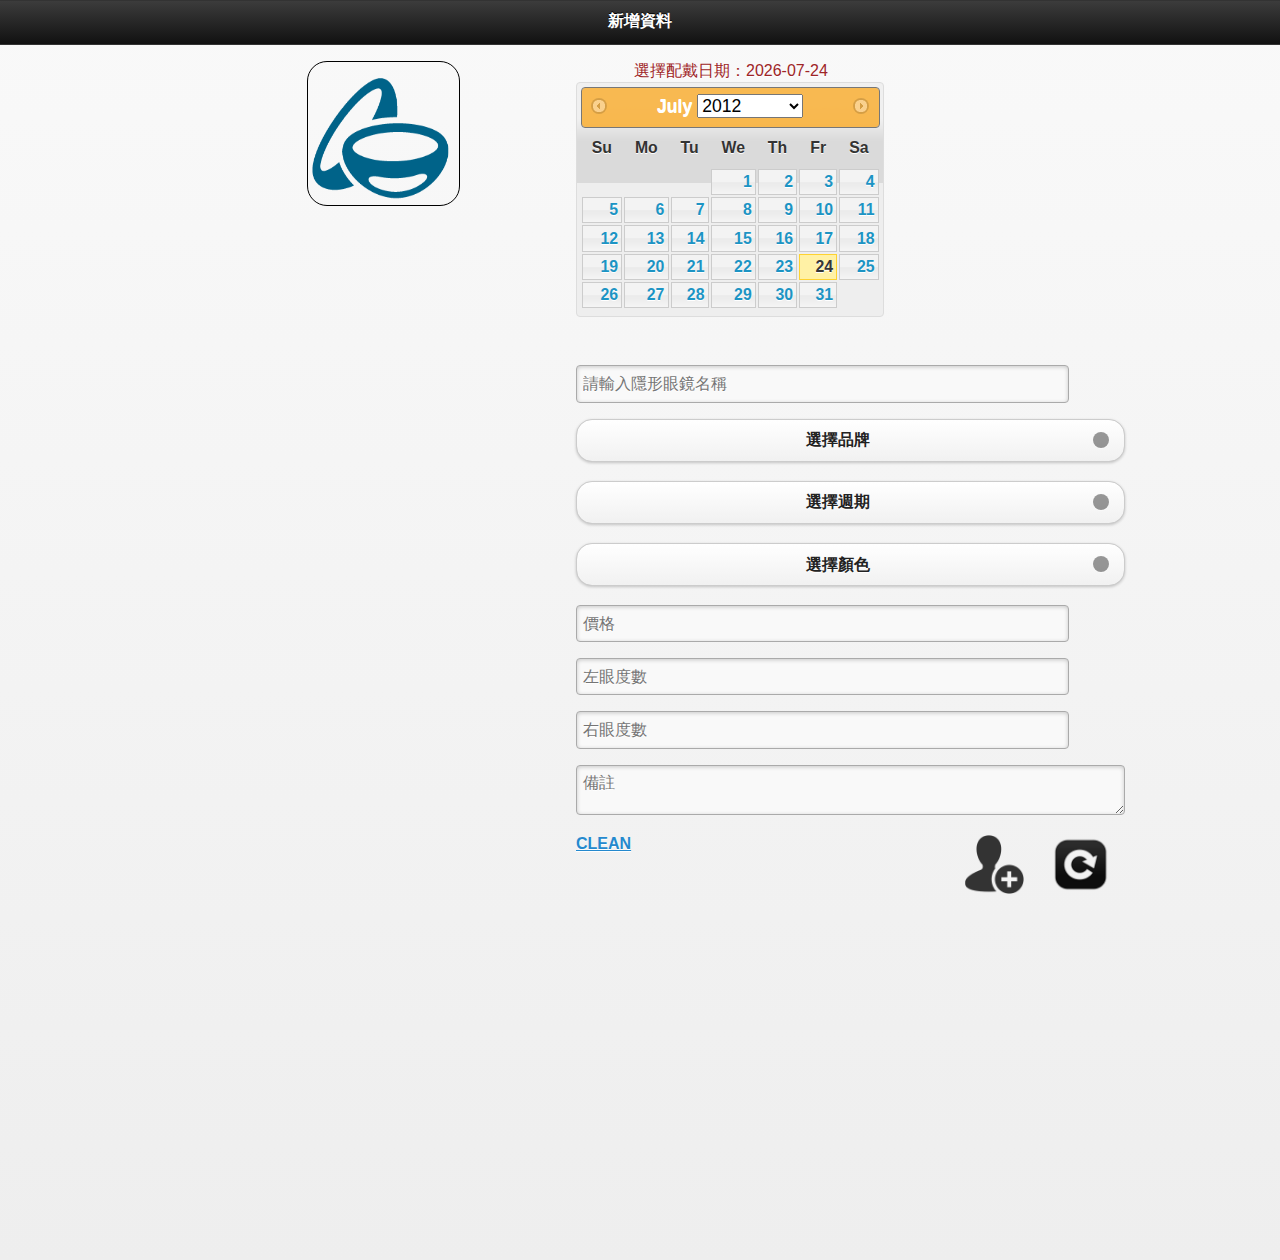
==== insert.html @ 304fce90 "Camera" ====
<!doctype html>
<html>
<head>
<meta charset="utf-8">
<title>Eye Cares</title>
<link href="jquery-mobile/jquery.mobile.theme-1.3.0.min.css" rel="stylesheet" type="text/css">
<link href="jquery-mobile/jquery.mobile.structure-1.3.0.min.css" rel="stylesheet" type="text/css">
<link href="css/insert.css" rel="stylesheet" type="text/css">
<link href="jQueryAssets/jquery.ui.core.min.css" rel="stylesheet" type="text/css">
<link href="jQueryAssets/jquery.ui.theme.min.css" rel="stylesheet" type="text/css">
<link href="jQueryAssets/jquery.ui.datepicker.min.css" rel="stylesheet" type="text/css">
<script src="jquery-mobile/jquery-1.11.1.min.js" type="text/javascript"></script>
<script src="jquery-mobile/jquery.mobile-1.3.0.min.js" type="text/javascript"></script>
<script src="jQueryAssets/jquery.ui-1.10.4.datepicker.min.js" type="text/javascript"></script>
<script src="js/insert.js"></script>
<script src="phonegap.js"></script>


</head>

<body>

<div data-role="page" id="Main">
  <div data-role="header">
    <h1>新增資料</h1>
    
  </div>
  
  <div data-role="fieldcontain" >
  <div id="Datepicker1"><label for="title" id="title">選擇配戴日期：<script>
	var date = new Date();
	var currentMonth = date.getMonth()+1;
	var currentDate = date.getDate();
	if (currentMonth < 10) { currentMonth = '0' + currentMonth; }
	if (currentDate < 10) { currentDate = '0' + currentDate; }
	var today = date.getFullYear() + "-" + (currentMonth) + "-" + (currentDate);
	document.write(today);</script>
      </label></div>
<p><a href="" onClick="takePhoto();"><img id="showPhoto" src="images/addcontacts.png" alt="" width="151" height="143" class="addcts"/></a></p>
<form id="insertform">
    <section class="inforight">
    <p><input name="ctName" type="text" id="ctName" placeholder="請輸入隱形眼鏡名稱"></p>
    <p><select name="ctCpy" id="ctCpy">
    <option value="0">選擇品牌</option>
    <option value="視康">視康</option>
    <option value="博士倫">博士倫</option>
    <option value="彩媚">彩媚</option>
    <option value="海昌">海昌</option>
    <option value="其他">其他</option>
    </select></p>
    <p><select name="ctHl" id="ctHl">
       <option value="0">選擇週期</option>
       <option value="1">日拋</option>
       <option value="2">週拋</option>
       <option value="3">雙週拋</option>
      <option value="4">年拋</option></select></p>
    <p><select name="ctColor" id="ctColor">
       <option value="0" >選擇顏色</option>
       <option value="透明">透明</option>
       <option value="藍色">藍色</option>
       <option value="棕色">棕色</option>
       <option value="黑色">黑色</option>
     </select></p>
    <p><input name="ctPrice" type="number" min="1" id="ctPrice" placeholder="價格"></p>
    <p><input name="ctLe" type="number" min="0" id="ctLe" placeholder="左眼度數"></p>
    <p><input name="ctRe" type="number" min="0" id="ctRe" placeholder="右眼度數"></p>
    <p><textarea placeholder="備註" cols="30" id="memo"></textarea></p>
    <a href="javascript:document.getElementById('insertform').reset()"><img src="images/reset.png" width="61" height="59" alt=""/></a>    
    <a href="" onClick="dbInsert();"><img src="images/insert.png" width="59" height="59" alt=""/></a>
    <a href="" onClick="dbDrop();">CLEAN</a>
    </section>
    </form>
  </div>
  
</div>
<div data-role="page" id="photo" data-add-back-btn="true">
  <div data-role="header" data-position="fixed">
    <h1>拍攝照片</h1>
  </div>
  <div data-role="content"><a id="btnPhoto" data-role="button" data-inline="true" >繼續拍攝</a>
  <div id="prePhoto_box">                         
        <div id="prePhoto"></div>                         
    </div>
  </div>
  
</div>
<script type="text/javascript">
$(function() {
	$( "#Datepicker1" ).datepicker(
		
		$.extend(
		$.datepicker.regional['zh-TW'],
		{
		dateFormat:"yy-mm-dd",
		showButtonPanel:false,
		onSelect:	function(){
					var i = document.getElementById("Datepicker1").value;
					document.getElementById("title").innerHTML = "選擇配戴日期："+ i;
					

			},changeYear: true,yearRange : '2012:2015'
		
		}
		)
		); 
});
</script>
</body>
</html>
---- css/insert.css ----
@charset "utf-8";

.inforight {
	position: absolute;
	clear: none;
	margin-top: 18em;
	left: 45%;
	width: 55%;
	float: none;
}
#Datepicker1 {
	position: absolute;
	left: 45%;
	clear: none;
	width: 55%;
	float: none;
}
div.ui-input-text {
    width: 70% !important
}

.addcts {
	position: fixed;
	left: 24%;
	margin-left: auto;
	margin-right: auto;
}
#insertform .inforight img {
	float: right;
	padding-left: 26px;
	position: relative;
	left: -24%;




}
div #Datepicker1 #title {
	padding-left: 58px;
	color: #9E2527;
}
#showPhoto {
	border: thin solid #000000;
	border-radius: 20px;

}




@media screen and (max-width:640px){
.inforight {
	position: absolute;
	clear: none;
	margin-top: 305px;
	left: 40%;
	width: 55%;
}
.addcts {
	position: fixed;
	left: 10%;
	margin-left: auto;
	margin-right: auto;
}
#Datepicker1 {
	position: absolute;
	left: 40%;
	clear: none;
	width: 55%;
}
#insertform .inforight img {
	position: relative;
	float: right;
	left: -20%;




}




}
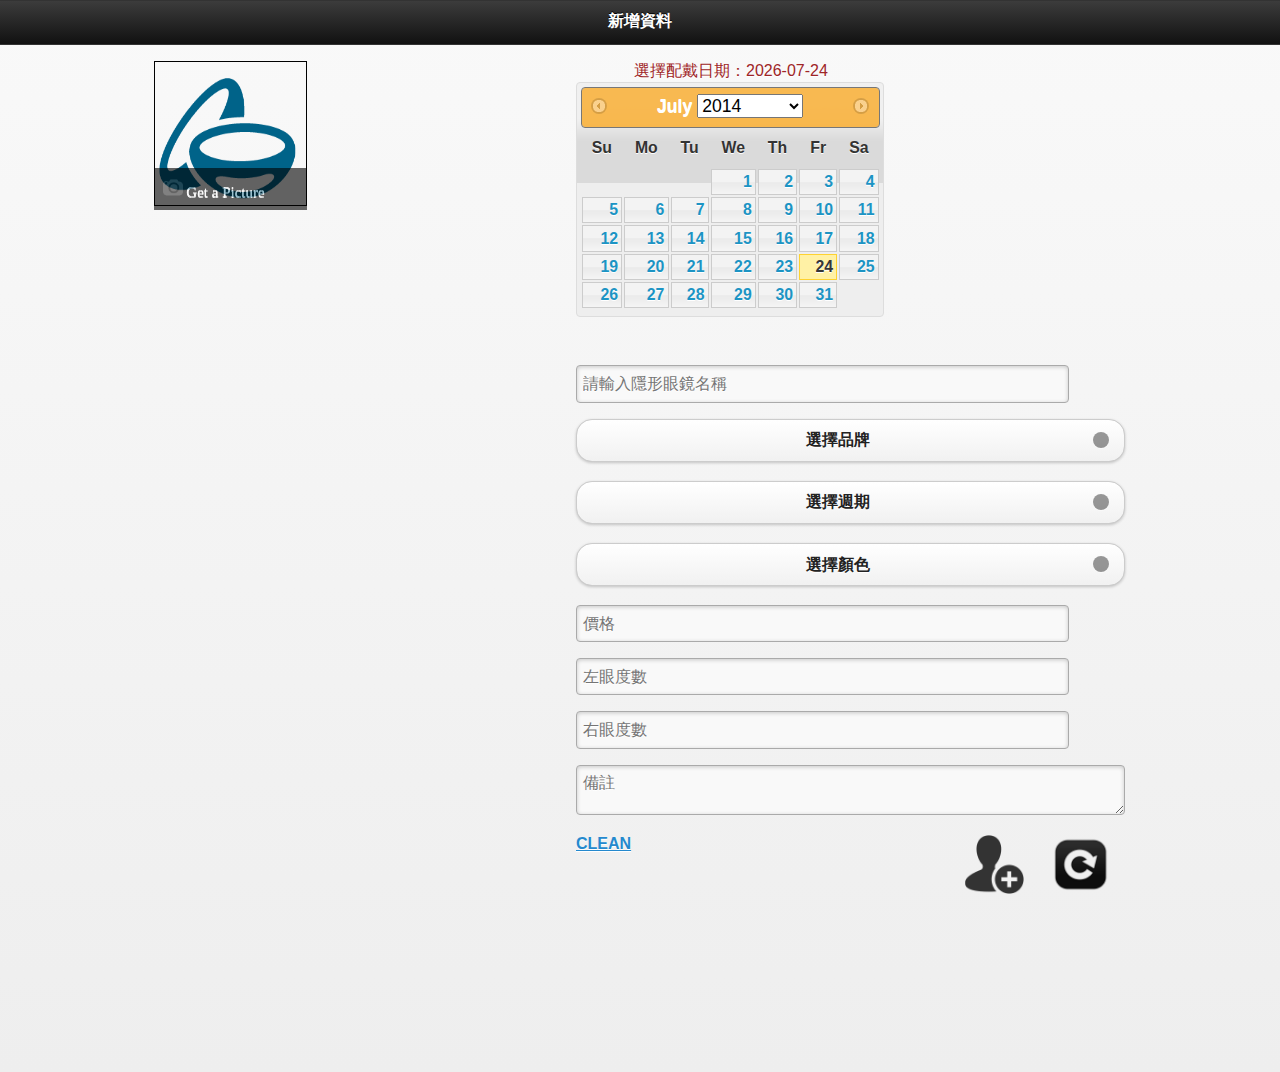
==== commit 448d11a0: "Ready To Start !" ====
--- a/insert.html
+++ b/insert.html
@@ -36,7 +36,26 @@
 	var today = date.getFullYear() + "-" + (currentMonth) + "-" + (currentDate);
 	document.write(today);</script>
       </label></div>
-<p><a href="" onClick="takePhoto();"><img id="showPhoto" src="images/addcontacts.png" alt="" width="151" height="143" class="addcts"/></a></p>
+      
+      
+      
+<p></p>
+
+<div class='wrapper'>  
+    <!-- image -->  
+      <a href="" onClick="takePhoto();"><img id="showPhoto" src="images/addcontacts.png" alt="" width="151" height="143"/></a>
+    <!-- description div -->  
+    <div class='description'>  
+        <!-- description content -->  
+        <p class='description_content'><img src="images/camera.png" width="20" height="20" alt=""/> Get a Picture  </p>  
+        <!-- end description content -->  
+    </div>  
+    <!-- end description div -->  
+</div>  
+
+
+
+
 <form id="insertform">
     <section class="inforight">
     <p><input name="ctName" type="text" id="ctName" placeholder="請輸入隱形眼鏡名稱"></p>
@@ -98,7 +117,7 @@
 					document.getElementById("title").innerHTML = "選擇配戴日期："+ i;
 					
 
-			},changeYear: true,yearRange : '2012:2015'
+			},changeYear: true,yearRange : '2014:2020'
 		
 		}
 		)
--- a/css/insert.css
+++ b/css/insert.css
@@ -18,13 +18,6 @@
 div.ui-input-text {
     width: 70% !important
 }
-
-.addcts {
-	position: fixed;
-	left: 24%;
-	margin-left: auto;
-	margin-right: auto;
-}
 #insertform .inforight img {
 	float: right;
 	padding-left: 26px;
@@ -41,8 +34,40 @@
 }
 #showPhoto {
 	border: thin solid #000000;
-	border-radius: 20px;
+	position: static;
 
+}
+.wrapper {
+	position: absolute;
+	top: 0%;
+	margin-left: 12%;
+}
+
+<style>
+div.wrapper{
+	float:left; /* important */
+	position:relative; /* important(so we can absolutely position the description div */ 
+}
+div.description{
+	position: absolute; /* absolute position (so we can position it where we want)*/
+	bottom: 0px; /* position will be on bottom */
+	left: 0px;
+	/* styling bellow */
+	background-color: black;
+	font-family: 'tahoma';
+	font-size: 15px;
+	color: white;
+	opacity: 0.6; /* transparency */
+	filter: alpha(opacity=60); /* IE transparency */
+	width: 153px;
+}
+p.description_content{
+	padding-top: 9px;
+	padding-right: 9px;
+	padding-left: 9px;
+	padding-bottom: 9px;
+	margin: 0px;
+	text-decoration: none;
 }
 
 
@@ -55,12 +80,6 @@
 	margin-top: 305px;
 	left: 40%;
 	width: 55%;
-}
-.addcts {
-	position: fixed;
-	left: 10%;
-	margin-left: auto;
-	margin-right: auto;
 }
 #Datepicker1 {
 	position: absolute;
@@ -82,3 +101,84 @@
 
 
 }
+
+@media screen and (max-width:360px){
+.inforight {
+	position: absolute;
+	clear: none;
+	margin-top: 125%;
+	left: 18%;
+	width: 66%;
+}
+#Datepicker1 {
+	position: absolute;
+	clear: none;
+	float: none;
+	margin-top: 59%;
+	left: 4%;
+}
+div.ui-input-text {
+
+
+}
+#insertform .inforight img {
+	float: right;
+	padding-left: 26px;
+	position: relative;
+	left: -24%;
+
+
+
+
+}
+div #Datepicker1 #title {
+	color: #9E2527;
+	position: absolute;
+	top: -12%;
+	margin-left: 6px;
+	width: 205px;
+}
+#showPhoto {
+	border: thin solid #000000;
+	position: absolute;
+	border-radius: 10px;
+
+}
+.wrapper {
+	position: absolute;
+	margin-top: 32px;
+	left: 15%;
+}
+p.description_content {
+	padding-top: 9px;
+	padding-right: 9px;
+	padding-left: 9px;
+	padding-bottom: 9px;
+	margin: 0px;
+	text-decoration: none;
+}
+div.description {
+	position: static;
+	/* styling bellow */
+	background-color: black;
+	font-family: 'tahoma';
+	font-size: 15px;
+	color: white;
+	opacity: 0.6; /* transparency */
+	filter: alpha(opacity=60); /* IE transparency */
+	width: 153px;
+	margin-top: 109px;
+	text-align: center;
+	height: 36px;
+}
+
+
+
+
+
+
+
+
+
+
+}
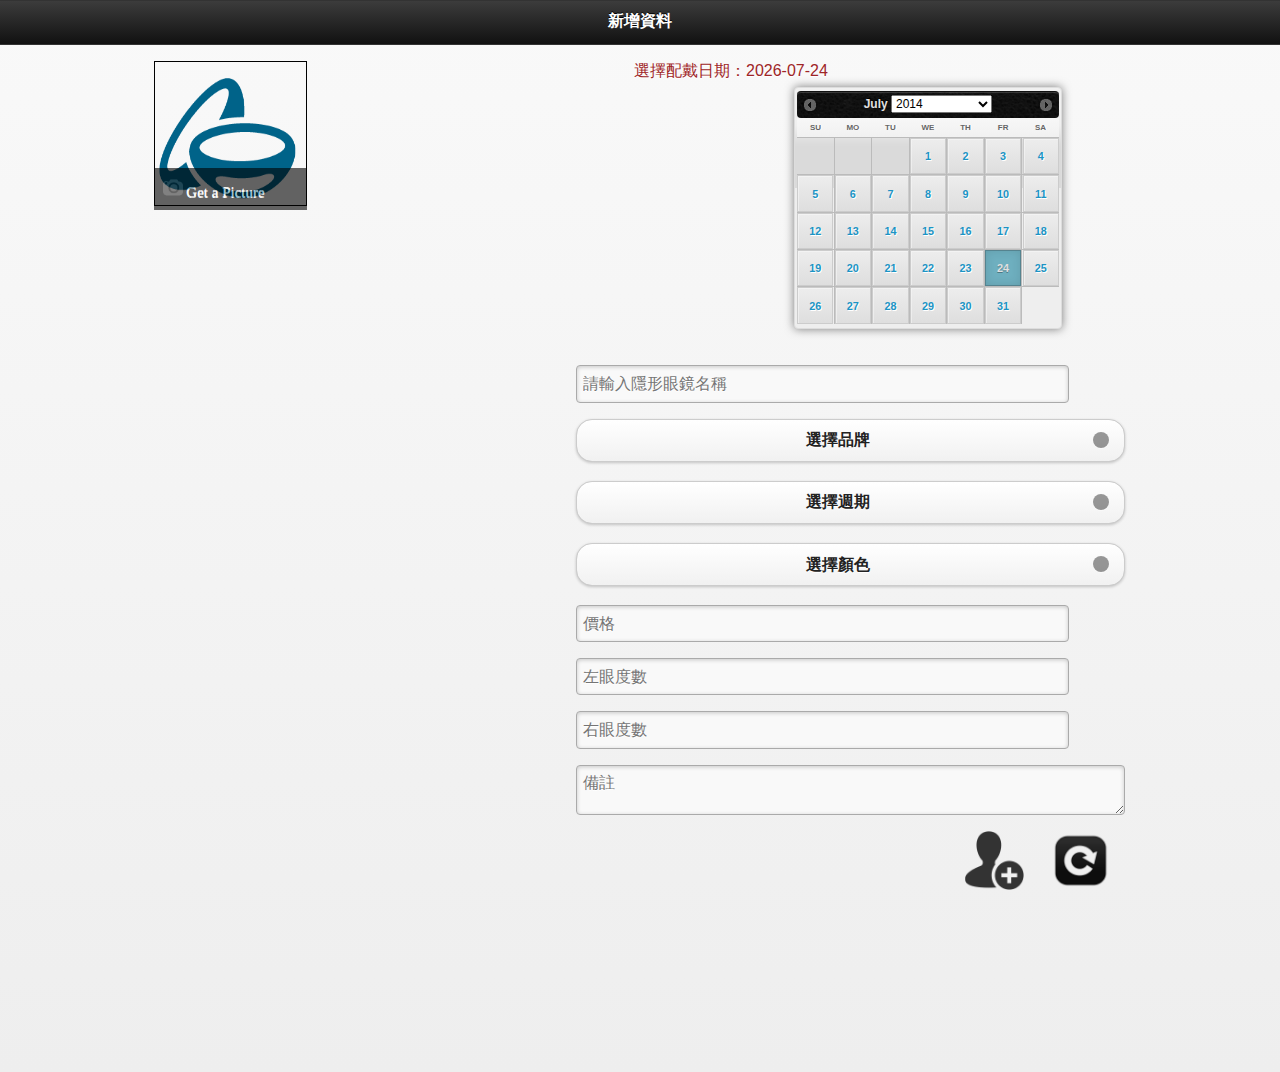
==== commit f6ba6c26: ":+1:" ====
--- a/insert.html
+++ b/insert.html
@@ -9,6 +9,10 @@
 <link href="jQueryAssets/jquery.ui.core.min.css" rel="stylesheet" type="text/css">
 <link href="jQueryAssets/jquery.ui.theme.min.css" rel="stylesheet" type="text/css">
 <link href="jQueryAssets/jquery.ui.datepicker.min.css" rel="stylesheet" type="text/css">
+<link href="css/normalize.css" rel="stylesheet" type="text/css"/>
+<link href="css/datepicker.css" rel="stylesheet" type="text/css"/>
+
+
 <script src="jquery-mobile/jquery-1.11.1.min.js" type="text/javascript"></script>
 <script src="jquery-mobile/jquery.mobile-1.3.0.min.js" type="text/javascript"></script>
 <script src="jQueryAssets/jquery.ui-1.10.4.datepicker.min.js" type="text/javascript"></script>
@@ -18,7 +22,7 @@
 
 </head>
 
-<body>
+<body onLoad="dbCreate();">
 
 <div data-role="page" id="Main">
   <div data-role="header">
@@ -86,20 +90,8 @@
     <p><textarea placeholder="備註" cols="30" id="memo"></textarea></p>
     <a href="javascript:document.getElementById('insertform').reset()"><img src="images/reset.png" width="61" height="59" alt=""/></a>    
     <a href="" onClick="dbInsert();"><img src="images/insert.png" width="59" height="59" alt=""/></a>
-    <a href="" onClick="dbDrop();">CLEAN</a>
     </section>
     </form>
-  </div>
-  
-</div>
-<div data-role="page" id="photo" data-add-back-btn="true">
-  <div data-role="header" data-position="fixed">
-    <h1>拍攝照片</h1>
-  </div>
-  <div data-role="content"><a id="btnPhoto" data-role="button" data-inline="true" >繼續拍攝</a>
-  <div id="prePhoto_box">                         
-        <div id="prePhoto"></div>                         
-    </div>
   </div>
   
 </div>
--- a/css/insert.css
+++ b/css/insert.css
@@ -77,7 +77,7 @@
 .inforight {
 	position: absolute;
 	clear: none;
-	margin-top: 305px;
+	margin-top: 352px;
 	left: 40%;
 	width: 55%;
 }
@@ -85,7 +85,8 @@
 	position: absolute;
 	left: 40%;
 	clear: none;
-	width: 55%;
+	width: 46%;
+	margin-top: 39px;
 }
 #insertform .inforight img {
 	position: relative;
@@ -96,6 +97,14 @@
 
 
 }
+div #Datepicker1 #title {
+	padding-left: 58px;
+	color: #9E2527;
+	position: absolute;
+	left: -5%;
+	margin-top: -30px;
+}
+
 
 
 
@@ -106,7 +115,7 @@
 .inforight {
 	position: absolute;
 	clear: none;
-	margin-top: 125%;
+	margin-top: 136%;
 	left: 18%;
 	width: 66%;
 }
@@ -114,8 +123,8 @@
 	position: absolute;
 	clear: none;
 	float: none;
-	margin-top: 59%;
-	left: 4%;
+	margin-top: 57%;
+	left: 12%;
 }
 div.ui-input-text {
 
@@ -135,8 +144,9 @@
 	color: #9E2527;
 	position: absolute;
 	top: -12%;
-	margin-left: 6px;
+	margin-left: -30px;
 	width: 205px;
+	margin-top: 9px;
 }
 #showPhoto {
 	border: thin solid #000000;
@@ -182,3 +192,24 @@
 
 
 }
+
+@media screen and (max-width:320px){
+#Datepicker1 {
+	position: absolute;
+	clear: none;
+	float: none;
+	margin-top: 67%;
+	left: 6%;
+}
+.inforight {
+	position: absolute;
+	clear: none;
+	margin-top: 158%;
+	left: 18%;
+	width: 72%;
+	margin-left: -6px;
+}
+
+
+
+}
--- a/css/datepicker.css
+++ b/css/datepicker.css
@@ -0,0 +1,142 @@
+/* DatePicker Container */
+.ui-datepicker {
+	width: 262px;
+	height: auto;
+	margin: 5px auto 0;
+	font: 9pt Arial, sans-serif;
+	-webkit-box-shadow: 0px 0px 10px 0px rgba(0, 0, 0, .5);
+	-moz-box-shadow: 0px 0px 10px 0px rgba(0, 0, 0, .5);
+	box-shadow: 0px 0px 10px 0px rgba(0, 0, 0, .5);
+}
+.ui-datepicker a {
+	text-decoration: none;
+}
+/* DatePicker Table */
+.ui-datepicker table {
+	width: 100%;
+}
+.ui-datepicker-header {
+	background: url('../images/datepicker-ui/dark_leather.png') repeat 0 0 #000;
+	color: #e0e0e0;
+	font-weight: bold;
+	-webkit-box-shadow: inset 0px 1px 1px 0px rgba(250, 250, 250, 2);
+	-moz-box-shadow: inset 0px 1px 1px 0px rgba(250, 250, 250, .2);
+	box-shadow: inset 0px 1px 1px 0px rgba(250, 250, 250, .2);
+	text-shadow: 1px -1px 0px #000;
+	filter: dropshadow(color=#000, offx=1, offy=-1);
+	line-height: 30px;
+	border-width: 1px 0 0 0;
+	border-style: solid;
+	border-color: #111;
+}
+.ui-datepicker-title {
+	text-align: center;
+}
+.ui-datepicker-prev, .ui-datepicker-next {
+	display: inline-block;
+	width: 30px;
+	height: 30px;
+	text-align: center;
+	cursor: pointer;
+	background-image: url('../images/datepicker-ui/arrow.png');
+	background-repeat: no-repeat;
+	line-height: 600%;
+	overflow: hidden;
+}
+.ui-datepicker-prev {
+	float: left;
+	background-position: center -30px;
+}
+.ui-datepicker-next {
+	float: right;
+	background-position: center 0px;
+}
+.ui-datepicker thead {
+	background-color: #f7f7f7;
+	background-image: -moz-linear-gradient(top,  #f7f7f7 0%, #f1f1f1 100%);
+	background-image: -webkit-gradient(linear, left top, left bottom, color-stop(0%,#f7f7f7), color-stop(100%,#f1f1f1));
+	background-image: -webkit-linear-gradient(top,  #f7f7f7 0%,#f1f1f1 100%);
+	background-image: -o-linear-gradient(top,  #f7f7f7 0%,#f1f1f1 100%);
+	background-image: -ms-linear-gradient(top,  #f7f7f7 0%,#f1f1f1 100%);
+	background-image: linear-gradient(top,  #f7f7f7 0%,#f1f1f1 100%);
+	filter: progid:DXImageTransform.Microsoft.gradient( startColorstr='#f7f7f7', endColorstr='#f1f1f1',GradientType=0 );
+	border-bottom: 1px solid #bbb;
+}
+.ui-datepicker th {
+	text-transform: uppercase;
+	font-size: 6pt;
+	padding: 5px 0;
+	color: #666666;
+	text-shadow: 1px 0px 0px #fff;
+	filter: dropshadow(color=#fff, offx=1, offy=0);
+}
+.ui-datepicker tbody td {
+	padding: 0;
+	border-right: 1px solid #bbb;
+}
+.ui-datepicker tbody td:last-child {
+	border-right: 0px;
+}
+.ui-datepicker tbody tr {
+	border-bottom: 1px solid #bbb;
+}
+.ui-datepicker tbody tr:last-child {
+	border-bottom: 0px;
+}
+.ui-datepicker td span, .ui-datepicker td a {
+	display: inline-block;
+	font-weight: bold;
+	text-align: center;
+	width: 30px;
+	height: 30px;
+	line-height: 30px;
+	color: #666666;
+	text-shadow: 1px 1px 0px #fff;
+	filter: dropshadow(color=#fff, offx=1, offy=1);
+}
+.ui-datepicker-calendar .ui-state-default {
+	background: #ededed;
+	background: -moz-linear-gradient(top,  #ededed 0%, #dedede 100%);
+	background: -webkit-gradient(linear, left top, left bottom, color-stop(0%,#ededed), color-stop(100%,#dedede));
+	background: -webkit-linear-gradient(top,  #ededed 0%,#dedede 100%);
+	background: -o-linear-gradient(top,  #ededed 0%,#dedede 100%);
+	background: -ms-linear-gradient(top,  #ededed 0%,#dedede 100%);
+	background: linear-gradient(top,  #ededed 0%,#dedede 100%);
+	filter: progid:DXImageTransform.Microsoft.gradient( startColorstr='#ededed', endColorstr='#dedede',GradientType=0 );
+	-webkit-box-shadow: inset 1px 1px 0px 0px rgba(250, 250, 250, .5);
+	-moz-box-shadow: inset 1px 1px 0px 0px rgba(250, 250, 250, .5);
+	box-shadow: inset 1px 1px 0px 0px rgba(250, 250, 250, .5);
+}
+.ui-datepicker-calendar .ui-state-hover {
+	background: #f7f7f7;
+}
+.ui-datepicker-calendar .ui-state-active {
+	background: #6eafbf;
+	-webkit-box-shadow: inset 0px 0px 10px 0px rgba(0, 0, 0, .1);
+	-moz-box-shadow: inset 0px 0px 10px 0px rgba(0, 0, 0, .1);
+	box-shadow: inset 0px 0px 10px 0px rgba(0, 0, 0, .1);
+	color: #e0e0e0;
+	text-shadow: 0px 1px 0px #4d7a85;
+	filter: dropshadow(color=#4d7a85, offx=0, offy=1);
+	border: 1px solid #55838f;
+	position: relative;
+	margin: -1px;
+}
+.ui-datepicker-unselectable .ui-state-default {
+	background: #f4f4f4;
+	color: #b4b3b3;
+}
+.ui-datepicker-calendar td:first-child .ui-state-active {
+	width: 29px;
+	margin-left: 0;
+}
+.ui-datepicker-calendar td:last-child .ui-state-active {
+	width: 29px;
+	margin-right: 0;
+}
+.ui-datepicker-calendar tr:last-child .ui-state-active {
+	height: 29px;
+	margin-bottom: 0;
+}
+
+
